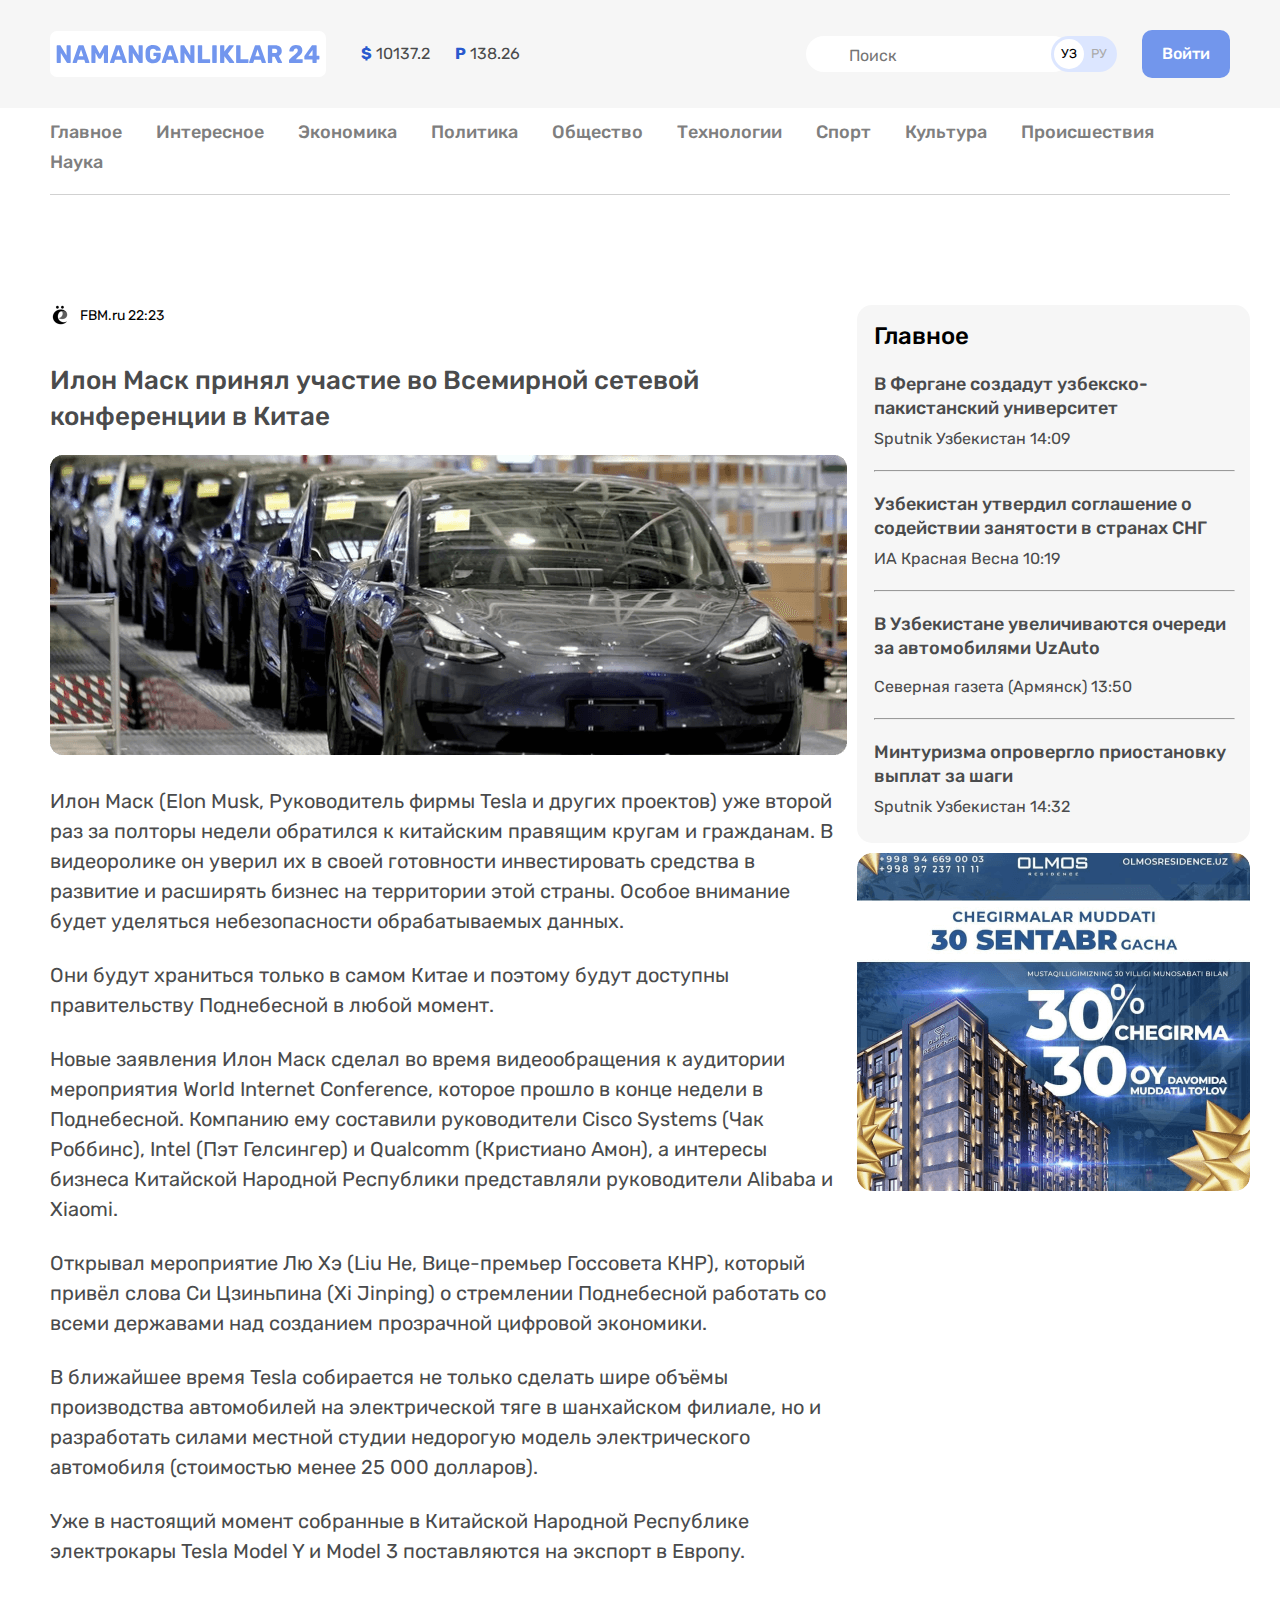
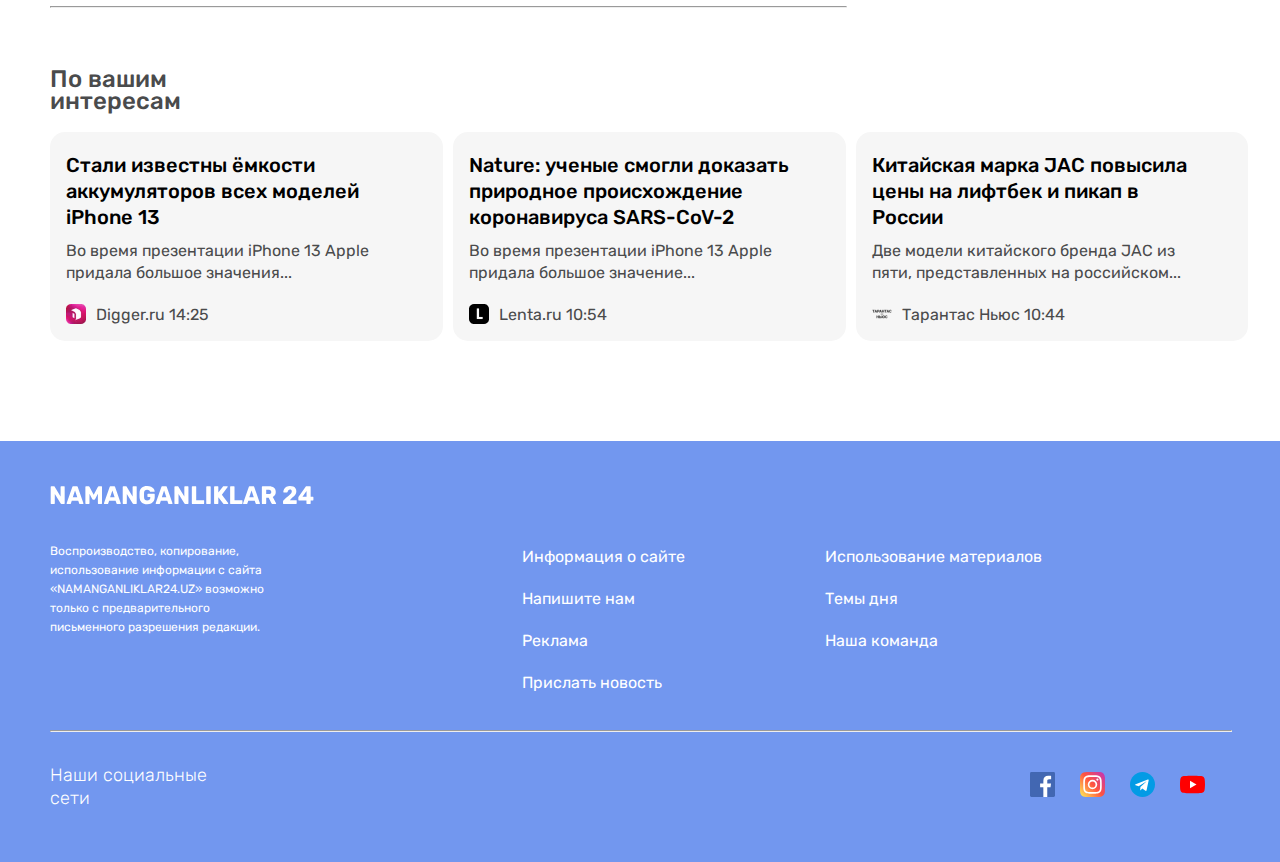
==== article.html @ 48ef309d "Namanganliklar 24" ====
<!DOCTYPE html>
<html lang="en">

<head>
    <meta charset="UTF-8">
    <meta http-equiv="X-UA-Compatible" content="IE=edge">
    <meta name="viewport" content="width=device-width, initial-scale=1.0">
    <title>Document</title>
    <!-- Css -->
    <link rel="stylesheet" href="css/normlize.css" />
    <link rel="stylesheet" href="css/article.css" />
    <!-- Font famly -->
    <link rel="preconnect" href="https://fonts.googleapis.com" />
    <link rel="preconnect" href="https://fonts.gstatic.com" crossorigin />
    <link href="https://fonts.googleapis.com/css2?family=Rubik:wght@400;500;700&display=swap" rel="stylesheet" />
</head>

<body>
    <!-- Header -->
    <header class="site-header">
        <div class="site-header-top">
            <div class="site-header-top-container container">
                <!-- Logo -->
                <a class="site-logo" href="#">
                    <img class="site-logoo" class="site-logo-img" src="images/logo.svg" alt="logo" width="264"
                        height="28" />
                </a>
                <!-- Currency -->
                <div class="currency">
                    <ul class="correcy-list">
                        <li class="correcy-item">
                            <b class="currency-icon">$</b>
                            <span class="correcy-vlaue">10137.2</span>
                        </li>
                        <li class="correcy-item">
                            <b class="currency-icon">Р</b>
                            <span class="correcy-vlaue">138.26</span>
                        </li>
                    </ul>
                </div>

                <!-- Global search -->

                <form class="global-search" action="https://echo.htmlacademy.ru">
                    <input class="global-input" id="ism" type="text" name="ism" required placeholder="Поиск"
                        aria-label="Поиск" />
                </form>

                <!-- language toggle -->

                <div class="language-toogle">
                    <a class="language-toogle-item language-toogle-item-active" href="">УЗ</a>
                    <a class="language-toogle-item" href="#">РУ</a>
                </div>

                <!-- Main button -->

                <a class="button button-primary" href="#">Войти</a>
            </div>
        </div>

        <div class="container">
            <!-- Nav -->
            <nav class="sitenav">
                <ul class="sitenav-list">
                    <li class="siteanv-item">
                        <a class="sitenav-link" href="index.html">Главное</a>
                    </li>
                    <li class="siteanv-item">
                        <a class="sitenav-link" href="list.html">Интересное</a>
                    </li>
                    <li class="siteanv-item">
                        <a class="sitenav-link" href="#">Экономика</a>
                    </li>
                    <li class="siteanv-item">
                        <a class="sitenav-link" href="#">Политика</a>
                    </li>
                    <li class="siteanv-item">
                        <a class="sitenav-link" href="#">Общество</a>
                    </li>
                    <li class="siteanv-item">
                        <a class="sitenav-link" href="#">Технологии</a>
                    </li>
                    <li class="siteanv-item">
                        <a class="sitenav-link" href="#">Спорт</a>
                    </li>
                    <li class="siteanv-item">
                        <a class="sitenav-link" href="#">Культура</a>
                    </li>
                    <li class="siteanv-item">
                        <a class="sitenav-link" href="#">Происшествия</a>
                    </li>
                    <li class="siteanv-item">
                        <a class="sitenav-link" href="#">Наука</a>
                    </li>
                </ul>
            </nav>
        </div>
    </header>

    <!-- Main -->

    <main class="site-main">
        <section class="hero">
            <div class="site-main-container container">
                <div class="itemm">
                    <div class="icons">
                        <img class="hero-icons-img" src="images/image 22.png" alt="rasm" width="20" height="20" />
                        <p class="icon-text">FBM.ru 22:23</p>
                    </div>

                    <h2 class="linkk">
                        Илон Маск принял участие во Всемирной сетевой конференции в Китае
                    </h2>

                    <img class="hero-img" src="images/Rectangle 91.png" alt="rasm" width="797" height="300"
                        srcset="images/Rectangle 91.png 1x, images/Rectangle 91@2x.png 2x">

                    <p class="textt">
                        Илон Маск (Elon Musk, Руководитель фирмы Tesla и других проектов) уже второй раз за полторы
                        недели обратился к китайским правящим кругам и гражданам. В видеоролике он уверил их в своей
                        готовности инвестировать средства в развитие и расширять бизнес на территории этой страны.
                        Особое внимание будет уделяться небезопасности обрабатываемых данных.
                    </p>

                    <p class="textt">
                        Они будут храниться только в самом Китае и поэтому будут доступны правительству Поднебесной
                        в любой момент.
                    </p>

                    <p class="textt">
                        Новые заявления Илон Маск сделал во время видеообращения к аудитории мероприятия World
                        Internet Conference, которое прошло в конце недели в Поднебесной. Компанию ему составили
                        руководители Cisco Systems (Чак Роббинс), Intel (Пэт Гелсингер) и Qualcomm (Кристиано Амон),
                        а интересы бизнеса Китайской Народной Республики представляли руководители Alibaba и Xiaomi.
                    </p>

                    <p class="textt">
                        Открывал мероприятие Лю Хэ (Liu He, Вице-премьер Госсовета КНР), который привёл слова Си
                        Цзиньпина (Xi Jinping) о стремлении Поднебесной работать со всеми державами над созданием
                        прозрачной цифровой экономики.
                    </p>

                    <p class="textt">
                        В ближайшее время Tesla собирается не только сделать шире объёмы производства автомобилей на
                        электрической тяге в шанхайском филиале, но и разработать силами местной студии недорогую
                        модель электрического автомобиля (стоимостью менее 25 000 долларов).
                    </p>

                    <p class="textt">
                        Уже в настоящий момент собранные в Китайской Народной Республике электрокары Tesla Model Y и
                        Model 3 поставляются на экспорт в Европу.
                    </p>
                    <hr class="recktangle">
                </div>


                <div class="hero-container">
                    <div class="iteem">
                        <h1 class="h">Главное</h1>
                        <h2 class="linnk">
                            В Фергане создадут узбекско-пакистанский университет
                        </h2>
                        <p class="texxt">Sputnik Узбекистан 14:09</p>
                        <hr class="rectangle" />
                        <h2 class="linnk">
                            Узбекистан утвердил соглашение о содействии занятости в странах
                            СНГ
                        </h2>
                        <p class="texxt">ИА Красная Весна 10:19</p>
                        <hr class="rectangle" />
                        <h2 class="linnk">
                            В Узбекистане увеличиваются очереди за автомобилями UzAuto
                        </h2>
                        <p class="teexxt">Северная газета (Армянск) 13:50</p>
                        <hr class="rectangle" />
                        <h2 class="linnk">
                            Минтуризма опровергло приостановку выплат за шаги
                        </h2>
                        <p class="texxt">Sputnik Узбекистан 14:32</p>
                    </div>
                    <img class="main-img" src="images/image 7.png" alt="rasm" />
                </div>
            </div>
            </div>
        </section>

        <section class="heroo">
            <div class="heroo-container container">
                <h1 class="hero-heading">
                    По вашим интересам
                </h1>

                <div class="nev">
                    <div class="hero-content">
                        <h3 class="hero-heding">
                            Стали известны ёмкости аккумуляторов всех моделей iPhone 13
                        </h3>
                        <p class="heroo-text">
                            Во время презентации iPhone 13 Apple придала большое значения...
                        </p>
                        <div class="icons">
                            <img class="icon-img" src="images/image 4.png" alt="rasm" width="20" height="20">
                            <p class="heroo-texxt">
                                Digger.ru 14:25
                            </p>
                        </div>
                    </div>
                    <div class="hero-content">
                        <h3 class="hero-heding">
                            Nature: ученые смогли доказать природное происхождение коронавируса SARS-CoV-2
                        </h3>
                        <p class="heroo-text">
                            Во время презентации iPhone 13 Apple придала большое значение...
                        </p>
                        <div class="icons">
                            <img class="icon-img" src="images/image 16.png" alt="rasm" width="20" height="20">
                            <p class="heroo-texxt">
                                Lenta.ru 10:54
                            </p>
                        </div>
                    </div>
                    <div class="hero-content">
                        <h3 class="herro-heding">
                            Китайская марка JAC повысила цены на лифтбек и пикап в России
                        </h3>
                        <p class="heroo-text">
                            Две модели китайского бренда JAC из пяти, представленных на российском...
                        </p>
                        <div class="icons">
                            <img class="icon-img" src="images/image 15.png" alt="rasm" width="20" height="20">
                            <p class="heroo-texxt">
                                Тарантас Ньюс 10:44
                            </p>
                        </div>
                    </div>
                </div>

            </div>
        </section>
    </main>

    <!-- Footer -->

    <footer class="second">
        <section class="footer">
            <div class="footer-container">
                <div class="sitenav-footer container">
                    <img class="footer-img" src="images/logoo.svg" alt="rasm" width="264" height="28" />
                    <div class="site-footer">
                        <p class="ttext">
                            Воспроизводство, копирование, использование информации с сайта
                            «NAMANGANLIKLAR24.UZ» возможно только с предварительного
                            письменного разрешения редакции.
                        </p>

                        <!-- Nav -->
                        <ul class="site-footer-list">
                            <li class="site-footer-item">
                                <a class="site-footer-link" href="#">Информация о сайте</a>
                            </li>
                            <li class="site-footer-item">
                                <a class="site-footer-link" href="contact.html">Напишите нам</a>
                            </li>
                            <li class="site-footer-item">
                                <a class="site-footer-link" href="#">Реклама</a>
                            </li>
                            <li class="site-footer-item">
                                <a class="site-footer-link" href="#">Прислать новость</a>
                            </li>
                        </ul>
                        <ul class="site-footer-list">
                            <li class="site-footer-item">
                                <a class="site-footer-link" href="#">Использование материалов</a>
                            </li>
                            <li class="site-footer-item">
                                <a class="site-footer-link" href="#">Темы дня</a>
                            </li>
                            <li class="site-footer-item">
                                <a class="site-footer-link" href="#">Наша команда</a>
                            </li>
                        </ul>
                    </div>

                    <hr class="rectangle" />

                    <div class="hero-icons">
                        <h1 class="main-h1">Наши социальные сети</h1>
                        <a href="#">
                            <img class="main-icon" src="images/free-icon-facebook-1384053 1.svg" alt="rasm" width="25"
                                height="25" />
                        </a>
                        <a href="#">
                            <img class="main-icon" src="images/free-icon-instagram-2111463 1.svg" alt="rasm" width="25"
                                height="25" />
                        </a>
                        <a href="#">
                            <img class="main-icon" src="images/free-icon-telegram-2111646 1.svg" alt="rasm" width="25"
                                height="25" />
                        </a>
                        <a href="#">
                            <img class="main-icon" src="images/free-icon-youtube-1384060 1.svg" alt="rasm" width="25"
                                height="25" />
                        </a>
                    </div>
                </div>
            </div>
        </section>
    </footer>

</body>

</html>
---- css/normlize.css ----
/*! normalize.css v8.0.1 | MIT License | github.com/necolas/normalize.css */

/* Document
   ========================================================================== */

/**
 * 1. Correct the line height in all browsers.
 * 2. Prevent adjustments of font size after orientation changes in iOS.
 */

 html {
    line-height: 1.15; /* 1 */
    -webkit-text-size-adjust: 100%; /* 2 */
  }
  
  /* Sections
     ========================================================================== */
  
  /**
   * Remove the margin in all browsers.
   */
  
  body {
    margin: 0;
  }
  
  /**
   * Render the `main` element consistently in IE.
   */
  
  main {
    display: block;
  }
  
  /**
   * Correct the font size and margin on `h1` elements within `section` and
   * `article` contexts in Chrome, Firefox, and Safari.
   */
  
  h1 {
    font-size: 2em;
    margin: 0.67em 0;
  }
  
  /* Grouping content
     ========================================================================== */
  
  /**
   * 1. Add the correct box sizing in Firefox.
   * 2. Show the overflow in Edge and IE.
   */
  
  hr {
    box-sizing: content-box; /* 1 */
    height: 0; /* 1 */
    overflow: visible; /* 2 */
  }
  
  /**
   * 1. Correct the inheritance and scaling of font size in all browsers.
   * 2. Correct the odd `em` font sizing in all browsers.
   */
  
  pre {
    font-family: monospace, monospace; /* 1 */
    font-size: 1em; /* 2 */
  }
  
  /* Text-level semantics
     ========================================================================== */
  
  /**
   * Remove the gray background on active links in IE 10.
   */
  
  a {
    background-color: transparent;
  }
  
  /**
   * 1. Remove the bottom border in Chrome 57-
   * 2. Add the correct text decoration in Chrome, Edge, IE, Opera, and Safari.
   */
  
  abbr[title] {
    border-bottom: none; /* 1 */
    text-decoration: underline; /* 2 */
    text-decoration: underline dotted; /* 2 */
  }
  
  /**
   * Add the correct font weight in Chrome, Edge, and Safari.
   */
  
  b,
  strong {
    font-weight: bolder;
  }
  
  /**
   * 1. Correct the inheritance and scaling of font size in all browsers.
   * 2. Correct the odd `em` font sizing in all browsers.
   */
  
  code,
  kbd,
  samp {
    font-family: monospace, monospace; /* 1 */
    font-size: 1em; /* 2 */
  }
  
  /**
   * Add the correct font size in all browsers.
   */
  
  small {
    font-size: 80%;
  }
  
  /**
   * Prevent `sub` and `sup` elements from affecting the line height in
   * all browsers.
   */
  
  sub,
  sup {
    font-size: 75%;
    line-height: 0;
    position: relative;
    vertical-align: baseline;
  }
  
  sub {
    bottom: -0.25em;
  }
  
  sup {
    top: -0.5em;
  }
  
  /* Embedded content
     ========================================================================== */
  
  /**
   * Remove the border on images inside links in IE 10.
   */
  
  img {
    border-style: none;
  }
  
  /* Forms
     ========================================================================== */
  
  /**
   * 1. Change the font styles in all browsers.
   * 2. Remove the margin in Firefox and Safari.
   */
  
  button,
  input,
  optgroup,
  select,
  textarea {
    font-family: inherit; /* 1 */
    font-size: 100%; /* 1 */
    line-height: 1.15; /* 1 */
    margin: 0; /* 2 */
  }
  
  /**
   * Show the overflow in IE.
   * 1. Show the overflow in Edge.
   */
  
  button,
  input { /* 1 */
    overflow: visible;
  }
  
  /**
   * Remove the inheritance of text transform in Edge, Firefox, and IE.
   * 1. Remove the inheritance of text transform in Firefox.
   */
  
  button,
  select { /* 1 */
    text-transform: none;
  }
  
  /**
   * Correct the inability to style clickable types in iOS and Safari.
   */
  
  button,
  [type="button"],
  [type="reset"],
  [type="submit"] {
    -webkit-appearance: button;
  }
  
  /**
   * Remove the inner border and padding in Firefox.
   */
  
  button::-moz-focus-inner,
  [type="button"]::-moz-focus-inner,
  [type="reset"]::-moz-focus-inner,
  [type="submit"]::-moz-focus-inner {
    border-style: none;
    padding: 0;
  }
  
  /**
   * Restore the focus styles unset by the previous rule.
   */
  
  button:-moz-focusring,
  [type="button"]:-moz-focusring,
  [type="reset"]:-moz-focusring,
  [type="submit"]:-moz-focusring {
    outline: 1px dotted ButtonText;
  }
  
  /**
   * Correct the padding in Firefox.
   */
  
  fieldset {
    padding: 0.35em 0.75em 0.625em;
  }
  
  /**
   * 1. Correct the text wrapping in Edge and IE.
   * 2. Correct the color inheritance from `fieldset` elements in IE.
   * 3. Remove the padding so developers are not caught out when they zero out
   *    `fieldset` elements in all browsers.
   */
  
  legend {
    box-sizing: border-box; /* 1 */
    color: inherit; /* 2 */
    display: table; /* 1 */
    max-width: 100%; /* 1 */
    padding: 0; /* 3 */
    white-space: normal; /* 1 */
  }
  
  /**
   * Add the correct vertical alignment in Chrome, Firefox, and Opera.
   */
  
  progress {
    vertical-align: baseline;
  }
  
  /**
   * Remove the default vertical scrollbar in IE 10+.
   */
  
  textarea {
    overflow: auto;
  }
  
  /**
   * 1. Add the correct box sizing in IE 10.
   * 2. Remove the padding in IE 10.
   */
  
  [type="checkbox"],
  [type="radio"] {
    box-sizing: border-box; /* 1 */
    padding: 0; /* 2 */
  }
  
  /**
   * Correct the cursor style of increment and decrement buttons in Chrome.
   */
  
  [type="number"]::-webkit-inner-spin-button,
  [type="number"]::-webkit-outer-spin-button {
    height: auto;
  }
  
  /**
   * 1. Correct the odd appearance in Chrome and Safari.
   * 2. Correct the outline style in Safari.
   */
  
  [type="search"] {
    -webkit-appearance: textfield; /* 1 */
    outline-offset: -2px; /* 2 */
  }
  
  /**
   * Remove the inner padding in Chrome and Safari on macOS.
   */
  
  [type="search"]::-webkit-search-decoration {
    -webkit-appearance: none;
  }
  
  /**
   * 1. Correct the inability to style clickable types in iOS and Safari.
   * 2. Change font properties to `inherit` in Safari.
   */
  
  ::-webkit-file-upload-button {
    -webkit-appearance: button; /* 1 */
    font: inherit; /* 2 */
  }
  
  /* Interactive
     ========================================================================== */
  
  /*
   * Add the correct display in Edge, IE 10+, and Firefox.
   */
  
  details {
    display: block;
  }
  
  /*
   * Add the correct display in all browsers.
   */
  
  summary {
    display: list-item;
  }
  
  /* Misc
     ========================================================================== */
  
  /**
   * Add the correct display in IE 10+.
   */
  
  template {
    display: none;
  }
  
  /**
   * Add the correct display in IE 10.
   */
  
  [hidden] {
    display: none;
  }
---- css/article.css ----
/* Global */

* {
    box-sizing: border-box;
}

html {
    height: 100%;
}

*:focus {
    outline: 2px dotted #7296ec;
    outline-offset: 2px;
}

body {
    display: flex;
    flex-direction: column;
    margin: 0;
    padding: 0;
    font-family: "Rubik", sans-serif;
    font-weight: 400;
    font-size: 16px;
    line-height: 22px;
    color: #4a4b4c;
    height: 100%;
}

/* Container */

.container {
    max-width: 1300px;
    width: 100%;
    margin-right: auto;
    margin-left: auto;
    padding-right: 50px;
    padding-left: 50px;
}

/* Header */

.site-header {
    margin-bottom: 70px;
}

.site-header-top {
    background-color: #f6f6f6;
    padding-top: 30px;
    padding-bottom: 30px;
    margin-bottom: 10px;
}

.site-header-top-container {
    display: flex;
    align-items: center;
}

.site-logo {
    display: flex;
    padding: 9px 6px;
    background-color: #fff;
    margin-right: 35px;
    border-radius: 7px;
}

.site-logo:hover {
    opacity: 0.8;
}

.site-logo:active {
    opacity: 0.6;
}

.site-logoo {
    object-fit: contain;
}

.site-logo-img {
    display: flex;
}

.currency {
    margin-right: auto;
}

.correcy-list {
    margin: 0;
    padding: 0;
    display: flex;
    list-style: none;
}

.correcy-item:not(:last-child) {
    margin-right: 25px;
}

.currency-icon {
    font-weight: 700;
    color: #2959ce;
}

/* Global search */

.global-search {
    width: 220px;
    margin-right: 25px;
}

.global-input {
    border-color: transparent;
    border-radius: 60px;
    height: 36px;
    padding: 15px 1px 13px 41px;
}

.language-toogle {
    background-color: #dce6ff;
    padding: 3px;
    display: flex;
    border-radius: 39px;
    margin-right: 25px;
}

.language-toogle-item {
    width: 30px;
    height: 30px;
    text-align: center;
    text-decoration: none;
    color: #ababab;
    line-height: 30px;
    font-size: 13px;
}

.language-toogle-item-active {
    background-color: #fff;
    color: #000000;
    border-radius: 50%;
}

/* Main button */

.button {
    font-weight: 500;
    text-decoration: none;
    padding: 11px 18px;
    color: #fff;
    border-radius: 10px;
    border: 2px solid transparent;
    transition: color 0.5s;
}

.button-primary {
    background-color: #7296ec;
}

.button-primary:hover {
    opacity: 0.8;
    border-color: #7296ec;
    background-color: #fff;
    color: #7296ec;
}

/* Navbar */

.sitenav {
    border-bottom: 1px solid #d1d1d1;
    border-top: 16px;
    padding-bottom: 16px;
    margin-bottom: 40px;
}

.sitenav-list {
    margin: 0;
    padding: 0;
    flex-wrap: wrap;
    display: flex;
    list-style: none;
}

.siteanv-item:not(:last-child) {
    margin-right: 34px;
}

.siteanv-item {
    margin-top: 4px;
    margin-bottom: 4px;
}

.sitenav-link {
    text-decoration: none;
    font-weight: 500;
    font-size: 18px;
    line-height: 21px;
    color: #7f7f7f;
    transition: color 0.5s;
}

.sitenav-link:hover {
    color: #7296ec;
    opacity: 0.8;
}

.sitenav-link:active {
    opacity: 0.6;
}

/* Main */

.site-main {
    margin-bottom: ;
}

.site-main-container {
    display: flex;
}

.itemm {
    margin-right: 10px;
}

.hero-container {
    padding: 0;
}

.icons {
    display: flex;
}

.hero-icons-img {
    margin-right: 10px;
}

.icon-text {
    margin: 0;
    margin-bottom: 36px;
    width: 86px;
    font-family: "Rubik", sans-serif;
    font-weight: 400;
    font-size: 14px;
    color: #000000;
}

.linkk {
    margin: 0;
    margin-bottom: 20px;
    width: 797px;
    font-family: "Rubik", sans-serif;
    font-weight: 500;
    font-size: 26px;
    line-height: 36px;
}

.hero-img {
    margin-bottom: 25px;
}

.textt {
    margin: 0;
    margin-bottom: 24px;
    width: 797px;
    font-family: "Rubik", sans-serif;
    font-weight: 400;
    font-size: 20px;
    line-height: 30px;
}

.recktangle {
    margin-top: 40px;
    margin-bottom: 60px;
}

.iteem {
    margin-bottom: 10px;
    background-color: #f6f6f6;
    padding: 20px 17px 25px 17px;
    border-radius: 15px;
}

.h {
    margin: 0;
    width: 96px;
    font-family: "Rubik", sans-serif;
    font-weight: 500;
    font-size: 24px;
    color: #000000;
    margin-bottom: 25px;
}

.linnk {
    margin: 0;
    font-family: "Rubik", sans-serif;
    font-weight: 500;
    font-size: 18px;
    line-height: 24px;
    margin-bottom: 8px;
}

.texxt {
    margin: 0;
}

.rectangle {
    width: 100%;
    margin-top: 20px;
    margin-bottom: 20px;
}

.main-img {
    width: 393px;
    height: 338px;
    border-radius: 15px;
}

/* Section */

.heroo {
    margin-bottom: 100px;
}

.hero-heading {
    margin: 0;
    margin-bottom: 20px;
    width: 251px;
    font-family: "Rubik", sans-serif;
    font-weight: 500;
    font-size: 24px;
}

.nev {
    display: flex;
}

.hero-content {
    width: 393px;
    margin-right: 10px;
    background-color: #f6f6f6;
    padding: 20px 30px 15px 16px;
    border-radius: 15px;
}

.hero-heding {
    margin: 0;
    margin-bottom: 10px;
    width: 358px;
    font-family: "Rubik", sans-serif;
    font-weight: 500;
    font-size: 20px;
    line-height: 26px;
    color: #000000;
}

.herro-heding {
    margin: 0;
    margin-bottom: 10px;
    width: 338px;
    font-family: "Rubik", sans-serif;
    font-weight: 500;
    font-size: 20px;
    line-height: 26px;
    color: #000000;
}

.heroo-text {
    margin: 0;
    margin-bottom: 20px;
    width: 346px;
    font-family: "Rubik", sans-serif;
    font-weight: 400;
    font-size: 16px;
    line-height: 22px;
}

.icons {
    display: flex;
}

.icon-img {
    margin-right: 10px;
}

.heroo-texxt {
    margin: 0;
}

/* Footer */

.second {
    background-color: #7297ef;
    color: #fff;
    padding-top: 40px;
    padding-bottom: 40px;
}

.footer-container {
    display: flex;
}

.footer-img {
    object-fit: contain;
    margin-bottom: 15px;
}

.footer-img:hover {
    opacity: 0.8;
}

.footer-img:active {
    opacity: 0.6;
}

.ttext {
    margin-right: 203px;
    margin-bottom: 71px;
    width: 229px;
    height: 95px;
    font-size: 12px;
    line-height: 19px;
}

.site-footer {
    display: flex;
}

.site-footer-list {
    list-style: none;
}

.site-footer-item:not(:last-child) {
    margin-bottom: 20px;
}

.site-footer-link {
    text-decoration: none;
    color: #fff;
    margin-right: 100px;
    transition: 0.5s;
}

.site-footer-link:hover {
    color: #f78b3b;
    opacity: 0.8;
}

.site-footer-link:active {
    opacity: 0.6;
}

.rectangle {
    margin-bottom: 20px;
}

.main-h1 {
    width: 161px;
    height: 46px;
    font-family: "Rubik" sans-serif;
    font-weight: 300;
    line-height: 23px;
    font-size: 18px;
}

.hero-icons {
    display: flex;
    align-items: center;
}

.main-h1 {
    margin-right: auto;
}

.main-icon {
    margin-right: 25px;
}
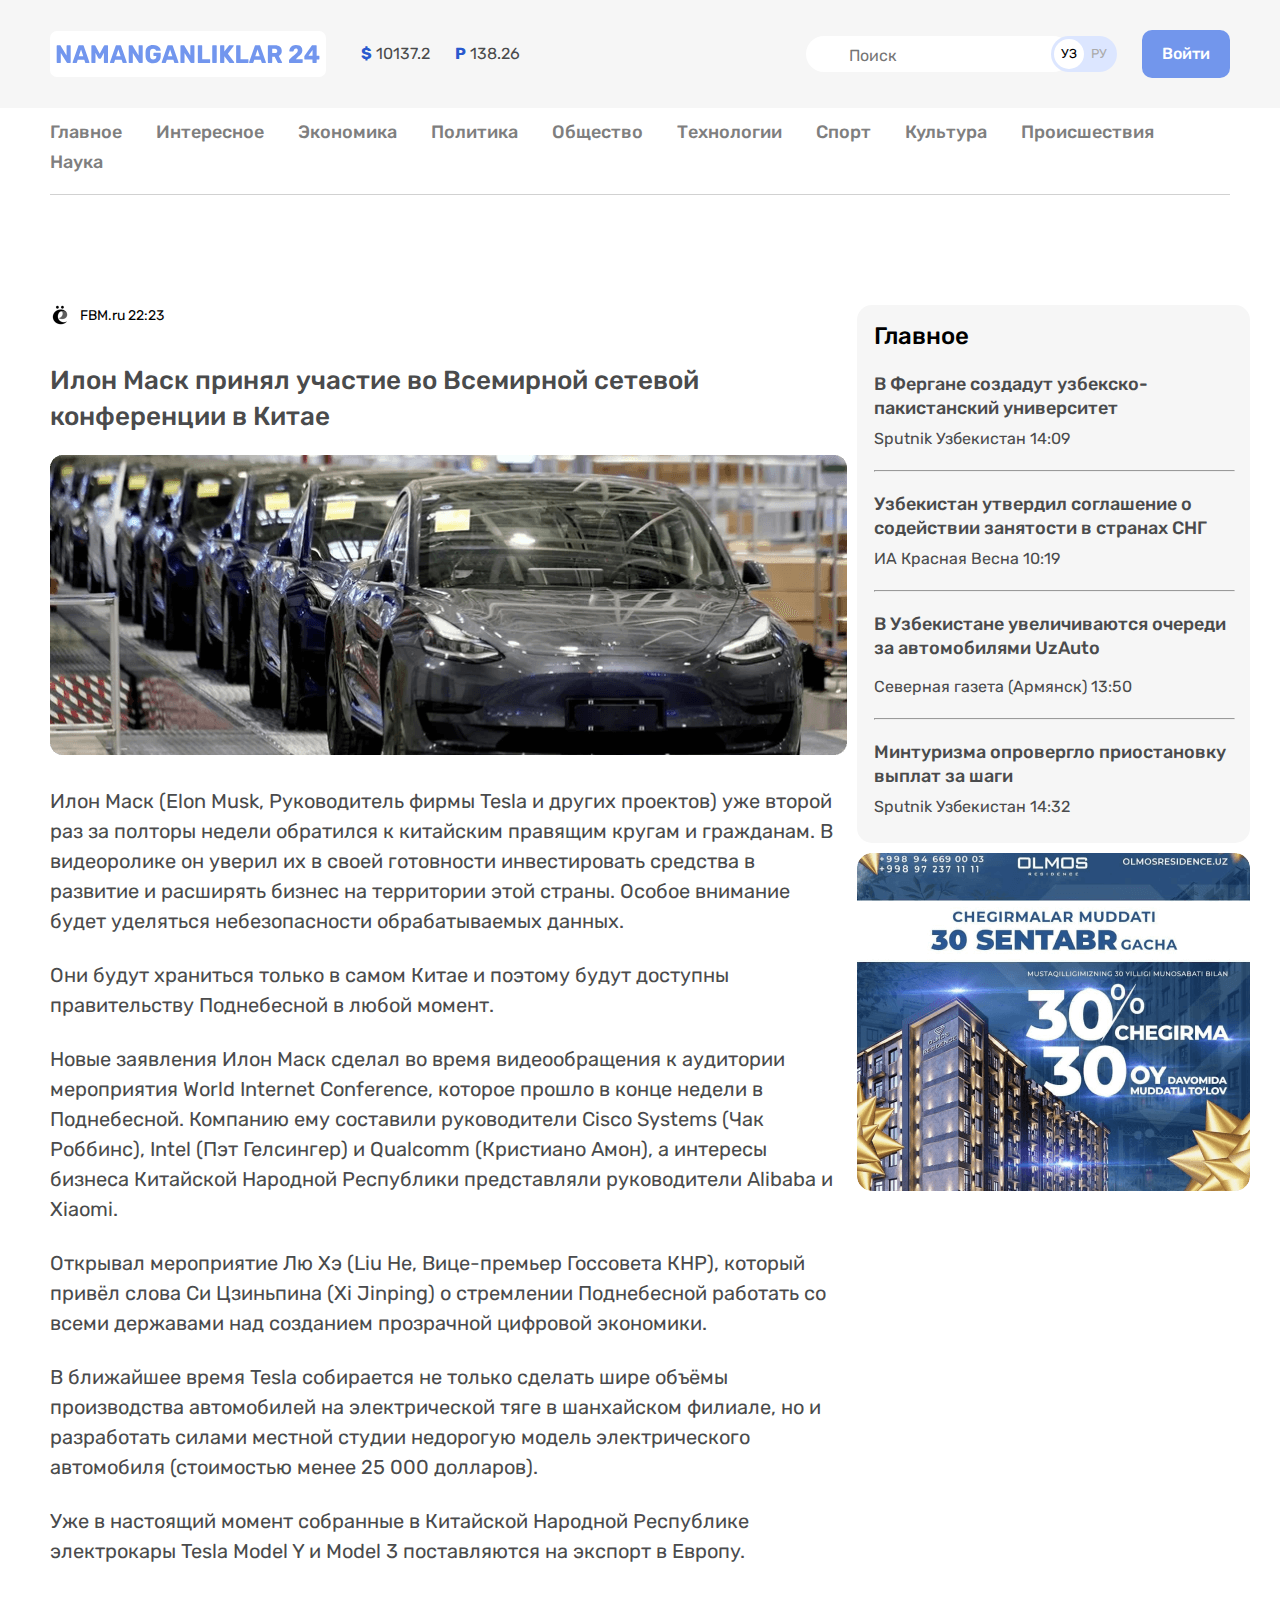
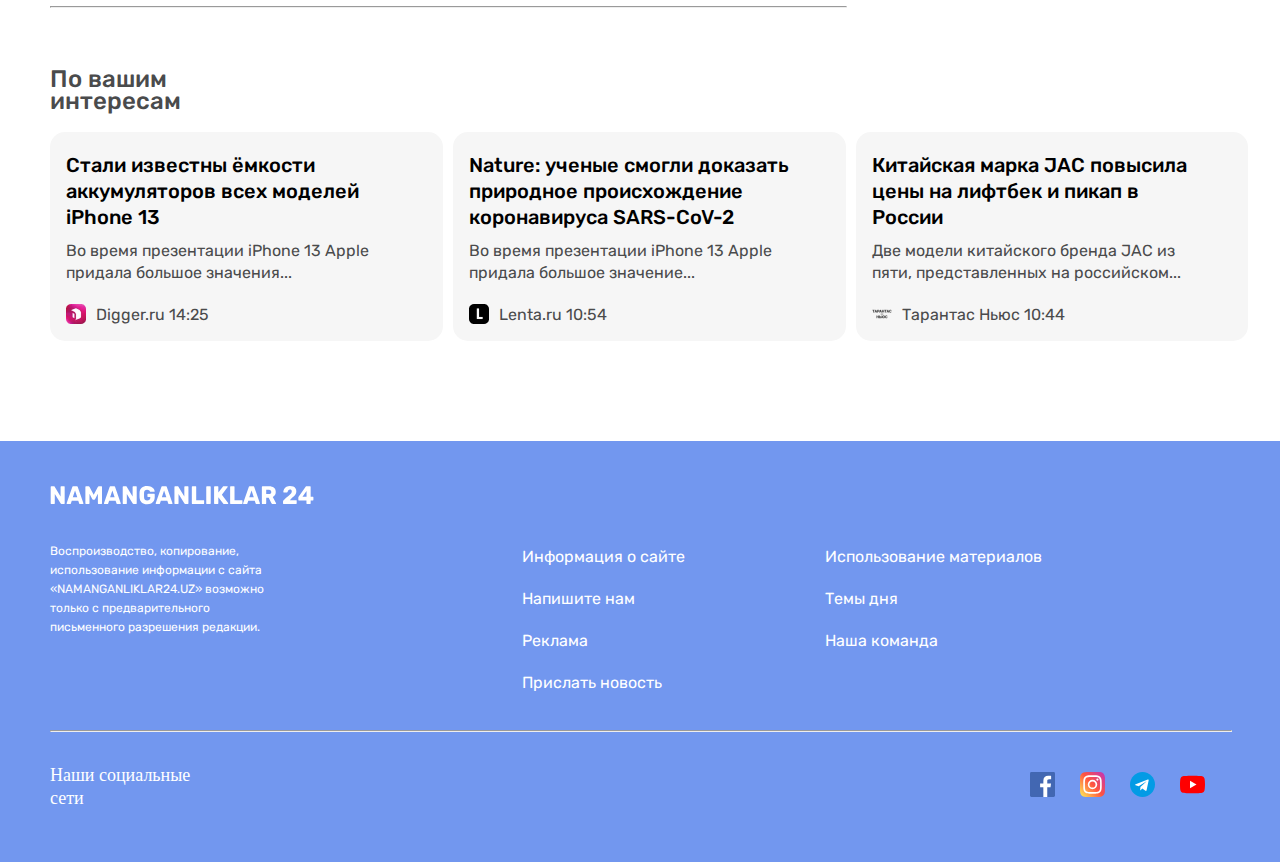
==== commit ca4faa84: "Namanganliklar 24" ====
--- a/article.html
+++ b/article.html
@@ -7,8 +7,9 @@
     <meta name="viewport" content="width=device-width, initial-scale=1.0">
     <title>Document</title>
     <!-- Css -->
-    <link rel="stylesheet" href="css/normlize.css" />
-    <link rel="stylesheet" href="css/article.css" />
+    <!-- <link rel="stylesheet" href="css/normlize.css" />
+    <link rel="stylesheet" href="css/article.css" /> -->
+    <link rel="stylesheet" href="css/article.min.css">
     <!-- Font famly -->
     <link rel="preconnect" href="https://fonts.googleapis.com" />
     <link rel="preconnect" href="https://fonts.gstatic.com" crossorigin />
--- a/css/article.css
+++ b/css/article.css
@@ -1,6 +1,14 @@
+/*
+* Prefixed by https://autoprefixer.github.io
+* PostCSS: v8.3.6,
+* Autoprefixer: v10.3.1
+* Browsers: last 4 version
+*/
+
 /* Global */
 
 * {
+    -webkit-box-sizing: border-box;
     box-sizing: border-box;
 }
 
@@ -14,7 +22,12 @@
 }
 
 body {
-    display: flex;
+    display: -webkit-box;
+    display: -ms-flexbox;
+    display: flex;
+    -webkit-box-orient: vertical;
+    -webkit-box-direction: normal;
+    -ms-flex-direction: column;
     flex-direction: column;
     margin: 0;
     padding: 0;
@@ -51,11 +64,17 @@
 }
 
 .site-header-top-container {
-    display: flex;
+    display: -webkit-box;
+    display: -ms-flexbox;
+    display: flex;
+    -webkit-box-align: center;
+    -ms-flex-align: center;
     align-items: center;
 }
 
 .site-logo {
+    display: -webkit-box;
+    display: -ms-flexbox;
     display: flex;
     padding: 9px 6px;
     background-color: #fff;
@@ -72,10 +91,13 @@
 }
 
 .site-logoo {
+    -o-object-fit: contain;
     object-fit: contain;
 }
 
 .site-logo-img {
+    display: -webkit-box;
+    display: -ms-flexbox;
     display: flex;
 }
 
@@ -86,6 +108,8 @@
 .correcy-list {
     margin: 0;
     padding: 0;
+    display: -webkit-box;
+    display: -ms-flexbox;
     display: flex;
     list-style: none;
 }
@@ -116,6 +140,8 @@
 .language-toogle {
     background-color: #dce6ff;
     padding: 3px;
+    display: -webkit-box;
+    display: -ms-flexbox;
     display: flex;
     border-radius: 39px;
     margin-right: 25px;
@@ -146,6 +172,8 @@
     color: #fff;
     border-radius: 10px;
     border: 2px solid transparent;
+    -webkit-transition: color 0.5s;
+    -o-transition: color 0.5s;
     transition: color 0.5s;
 }
 
@@ -172,7 +200,10 @@
 .sitenav-list {
     margin: 0;
     padding: 0;
+    -ms-flex-wrap: wrap;
     flex-wrap: wrap;
+    display: -webkit-box;
+    display: -ms-flexbox;
     display: flex;
     list-style: none;
 }
@@ -192,6 +223,8 @@
     font-size: 18px;
     line-height: 21px;
     color: #7f7f7f;
+    -webkit-transition: color 0.5s;
+    -o-transition: color 0.5s;
     transition: color 0.5s;
 }
 
@@ -211,6 +244,8 @@
 }
 
 .site-main-container {
+    display: -webkit-box;
+    display: -ms-flexbox;
     display: flex;
 }
 
@@ -223,6 +258,8 @@
 }
 
 .icons {
+    display: -webkit-box;
+    display: -ms-flexbox;
     display: flex;
 }
 
@@ -327,6 +364,8 @@
 }
 
 .nev {
+    display: -webkit-box;
+    display: -ms-flexbox;
     display: flex;
 }
 
@@ -371,6 +410,8 @@
 }
 
 .icons {
+    display: -webkit-box;
+    display: -ms-flexbox;
     display: flex;
 }
 
@@ -392,10 +433,13 @@
 }
 
 .footer-container {
+    display: -webkit-box;
+    display: -ms-flexbox;
     display: flex;
 }
 
 .footer-img {
+    -o-object-fit: contain;
     object-fit: contain;
     margin-bottom: 15px;
 }
@@ -418,6 +462,8 @@
 }
 
 .site-footer {
+    display: -webkit-box;
+    display: -ms-flexbox;
     display: flex;
 }
 
@@ -433,6 +479,8 @@
     text-decoration: none;
     color: #fff;
     margin-right: 100px;
+    -webkit-transition: 0.5s;
+    -o-transition: 0.5s;
     transition: 0.5s;
 }
 
@@ -459,7 +507,11 @@
 }
 
 .hero-icons {
-    display: flex;
+    display: -webkit-box;
+    display: -ms-flexbox;
+    display: flex;
+    -webkit-box-align: center;
+    -ms-flex-align: center;
     align-items: center;
 }
 
--- a/css/article.min.css
+++ b/css/article.min.css
@@ -0,0 +1 @@
+/*! normalize.css v8.0.1 | MIT License | github.com/necolas/normalize.css */html{line-height:1.15;-webkit-text-size-adjust:100%}body{margin:0}main{display:block}h1{font-size:2em;margin:.67em 0}hr{box-sizing:content-box;height:0;overflow:visible}pre{font-family:monospace,monospace;font-size:1em}a{background-color:transparent}abbr[title]{border-bottom:none;text-decoration:underline;text-decoration:underline dotted}b,strong{font-weight:bolder}code,kbd,samp{font-family:monospace,monospace;font-size:1em}small{font-size:80%}sub,sup{font-size:75%;line-height:0;position:relative;vertical-align:baseline}sub{bottom:-.25em}sup{top:-.5em}img{border-style:none}button,input,optgroup,select,textarea{font-family:inherit;font-size:100%;line-height:1.15;margin:0}button,input{overflow:visible}button,select{text-transform:none}[type=button],[type=reset],[type=submit],button{-webkit-appearance:button}[type=button]::-moz-focus-inner,[type=reset]::-moz-focus-inner,[type=submit]::-moz-focus-inner,button::-moz-focus-inner{border-style:none;padding:0}[type=button]:-moz-focusring,[type=reset]:-moz-focusring,[type=submit]:-moz-focusring,button:-moz-focusring{outline:1px dotted ButtonText}fieldset{padding:.35em .75em .625em}legend{box-sizing:border-box;color:inherit;display:table;max-width:100%;padding:0;white-space:normal}progress{vertical-align:baseline}textarea{overflow:auto}[type=checkbox],[type=radio]{box-sizing:border-box;padding:0}[type=number]::-webkit-inner-spin-button,[type=number]::-webkit-outer-spin-button{height:auto}[type=search]{-webkit-appearance:textfield;outline-offset:-2px}[type=search]::-webkit-search-decoration{-webkit-appearance:none}::-webkit-file-upload-button{-webkit-appearance:button;font:inherit}details{display:block}summary{display:list-item}template{display:none}[hidden]{display:none}*{-webkit-box-sizing:border-box;box-sizing:border-box}html{height:100%}:focus{outline:2px dotted #7296ec;outline-offset:2px}body{display:-webkit-box;display:-ms-flexbox;display:flex;-webkit-box-orient:vertical;-webkit-box-direction:normal;-ms-flex-direction:column;flex-direction:column;margin:0;padding:0;font-family:Rubik,sans-serif;font-weight:400;font-size:16px;line-height:22px;color:#4a4b4c;height:100%}.container{max-width:1300px;width:100%;margin-right:auto;margin-left:auto;padding-right:50px;padding-left:50px}.site-header{margin-bottom:70px}.site-header-top{background-color:#f6f6f6;padding-top:30px;padding-bottom:30px;margin-bottom:10px}.site-header-top-container{display:-webkit-box;display:-ms-flexbox;display:flex;-webkit-box-align:center;-ms-flex-align:center;align-items:center}.site-logo{display:-webkit-box;display:-ms-flexbox;display:flex;padding:9px 6px;background-color:#fff;margin-right:35px;border-radius:7px}.site-logo:hover{opacity:.8}.site-logo:active{opacity:.6}.site-logoo{-o-object-fit:contain;object-fit:contain}.site-logo-img{display:-webkit-box;display:-ms-flexbox;display:flex}.currency{margin-right:auto}.correcy-list{margin:0;padding:0;display:-webkit-box;display:-ms-flexbox;display:flex;list-style:none}.correcy-item:not(:last-child){margin-right:25px}.currency-icon{font-weight:700;color:#2959ce}.global-search{width:220px;margin-right:25px}.global-input{border-color:transparent;border-radius:60px;height:36px;padding:15px 1px 13px 41px}.language-toogle{background-color:#dce6ff;padding:3px;display:-webkit-box;display:-ms-flexbox;display:flex;border-radius:39px;margin-right:25px}.language-toogle-item{width:30px;height:30px;text-align:center;text-decoration:none;color:#ababab;line-height:30px;font-size:13px}.language-toogle-item-active{background-color:#fff;color:#000;border-radius:50%}.button{font-weight:500;text-decoration:none;padding:11px 18px;color:#fff;border-radius:10px;border:2px solid transparent;-webkit-transition:color .5s;-o-transition:color .5s;transition:color .5s}.button-primary{background-color:#7296ec}.button-primary:hover{opacity:.8;border-color:#7296ec;background-color:#fff;color:#7296ec}.sitenav{border-bottom:1px solid #d1d1d1;border-top:16px;padding-bottom:16px;margin-bottom:40px}.sitenav-list{margin:0;padding:0;-ms-flex-wrap:wrap;flex-wrap:wrap;display:-webkit-box;display:-ms-flexbox;display:flex;list-style:none}.siteanv-item:not(:last-child){margin-right:34px}.siteanv-item{margin-top:4px;margin-bottom:4px}.sitenav-link{text-decoration:none;font-weight:500;font-size:18px;line-height:21px;color:#7f7f7f;-webkit-transition:color .5s;-o-transition:color .5s;transition:color .5s}.sitenav-link:hover{color:#7296ec;opacity:.8}.sitenav-link:active{opacity:.6}.site-main-container{display:-webkit-box;display:-ms-flexbox;display:flex}.itemm{margin-right:10px}.hero-container{padding:0}.icons{display:-webkit-box;display:-ms-flexbox;display:flex}.hero-icons-img{margin-right:10px}.icon-text{margin:0;margin-bottom:36px;width:86px;font-family:Rubik,sans-serif;font-weight:400;font-size:14px;color:#000}.linkk{margin:0;margin-bottom:20px;width:797px;font-family:Rubik,sans-serif;font-weight:500;font-size:26px;line-height:36px}.hero-img{margin-bottom:25px}.textt{margin:0;margin-bottom:24px;width:797px;font-family:Rubik,sans-serif;font-weight:400;font-size:20px;line-height:30px}.recktangle{margin-top:40px;margin-bottom:60px}.iteem{margin-bottom:10px;background-color:#f6f6f6;padding:20px 17px 25px 17px;border-radius:15px}.h{margin:0;width:96px;font-family:Rubik,sans-serif;font-weight:500;font-size:24px;color:#000;margin-bottom:25px}.linnk{margin:0;font-family:Rubik,sans-serif;font-weight:500;font-size:18px;line-height:24px;margin-bottom:8px}.texxt{margin:0}.rectangle{width:100%;margin-top:20px;margin-bottom:20px}.main-img{width:393px;height:338px;border-radius:15px}.heroo{margin-bottom:100px}.hero-heading{margin:0;margin-bottom:20px;width:251px;font-family:Rubik,sans-serif;font-weight:500;font-size:24px}.nev{display:-webkit-box;display:-ms-flexbox;display:flex}.hero-content{width:393px;margin-right:10px;background-color:#f6f6f6;padding:20px 30px 15px 16px;border-radius:15px}.hero-heding{margin:0;margin-bottom:10px;width:358px;font-family:Rubik,sans-serif;font-weight:500;font-size:20px;line-height:26px;color:#000}.herro-heding{margin:0;margin-bottom:10px;width:338px;font-family:Rubik,sans-serif;font-weight:500;font-size:20px;line-height:26px;color:#000}.heroo-text{margin:0;margin-bottom:20px;width:346px;font-family:Rubik,sans-serif;font-weight:400;font-size:16px;line-height:22px}.icons{display:-webkit-box;display:-ms-flexbox;display:flex}.icon-img{margin-right:10px}.heroo-texxt{margin:0}.second{background-color:#7297ef;color:#fff;padding-top:40px;padding-bottom:40px}.footer-container{display:-webkit-box;display:-ms-flexbox;display:flex}.footer-img{-o-object-fit:contain;object-fit:contain;margin-bottom:15px}.footer-img:hover{opacity:.8}.footer-img:active{opacity:.6}.ttext{margin-right:203px;margin-bottom:71px;width:229px;height:95px;font-size:12px;line-height:19px}.site-footer{display:-webkit-box;display:-ms-flexbox;display:flex}.site-footer-list{list-style:none}.site-footer-item:not(:last-child){margin-bottom:20px}.site-footer-link{text-decoration:none;color:#fff;margin-right:100px;-webkit-transition:.5s;-o-transition:.5s;transition:.5s}.site-footer-link:hover{color:#f78b3b;opacity:.8}.site-footer-link:active{opacity:.6}.rectangle{margin-bottom:20px}.main-h1{width:161px;height:46px;font-family:Rubik sans-serif;font-weight:300;line-height:23px;font-size:18px}.hero-icons{display:-webkit-box;display:-ms-flexbox;display:flex;-webkit-box-align:center;-ms-flex-align:center;align-items:center}.main-h1{margin-right:auto}.main-icon{margin-right:25px}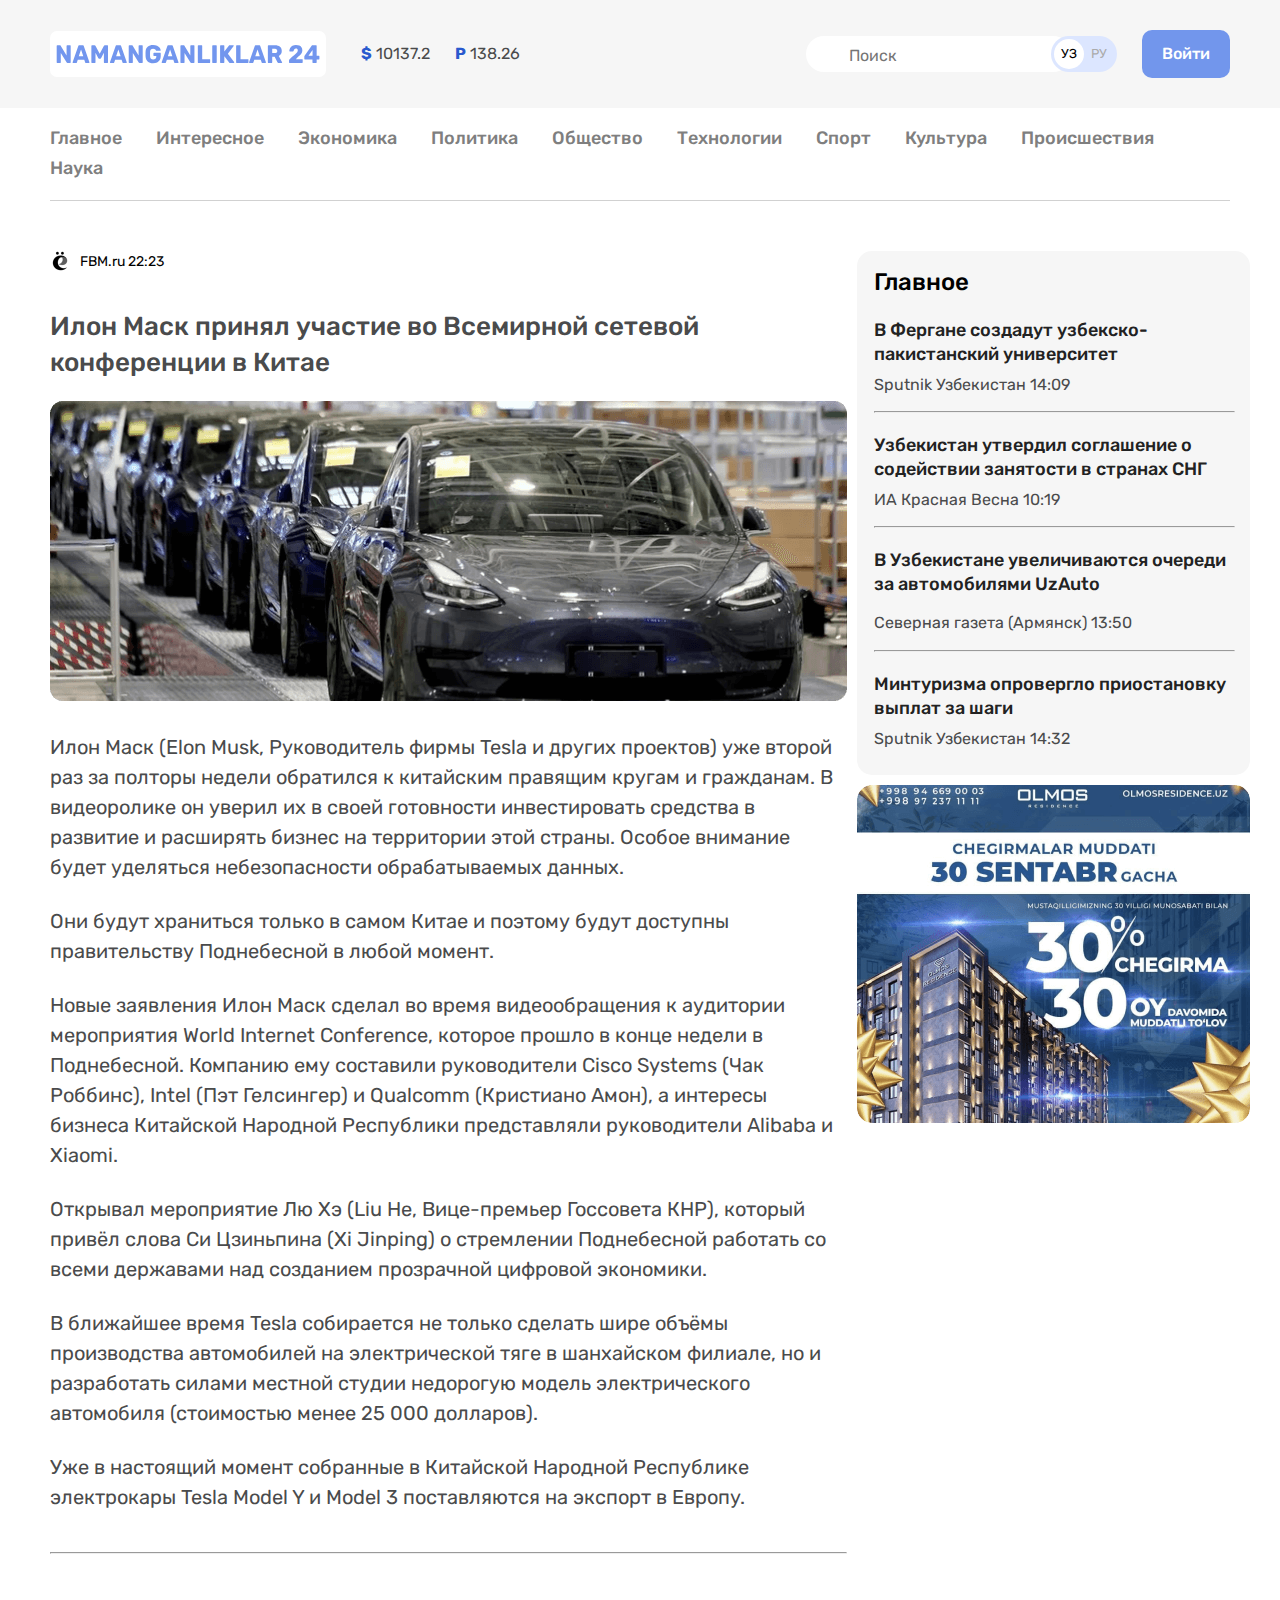
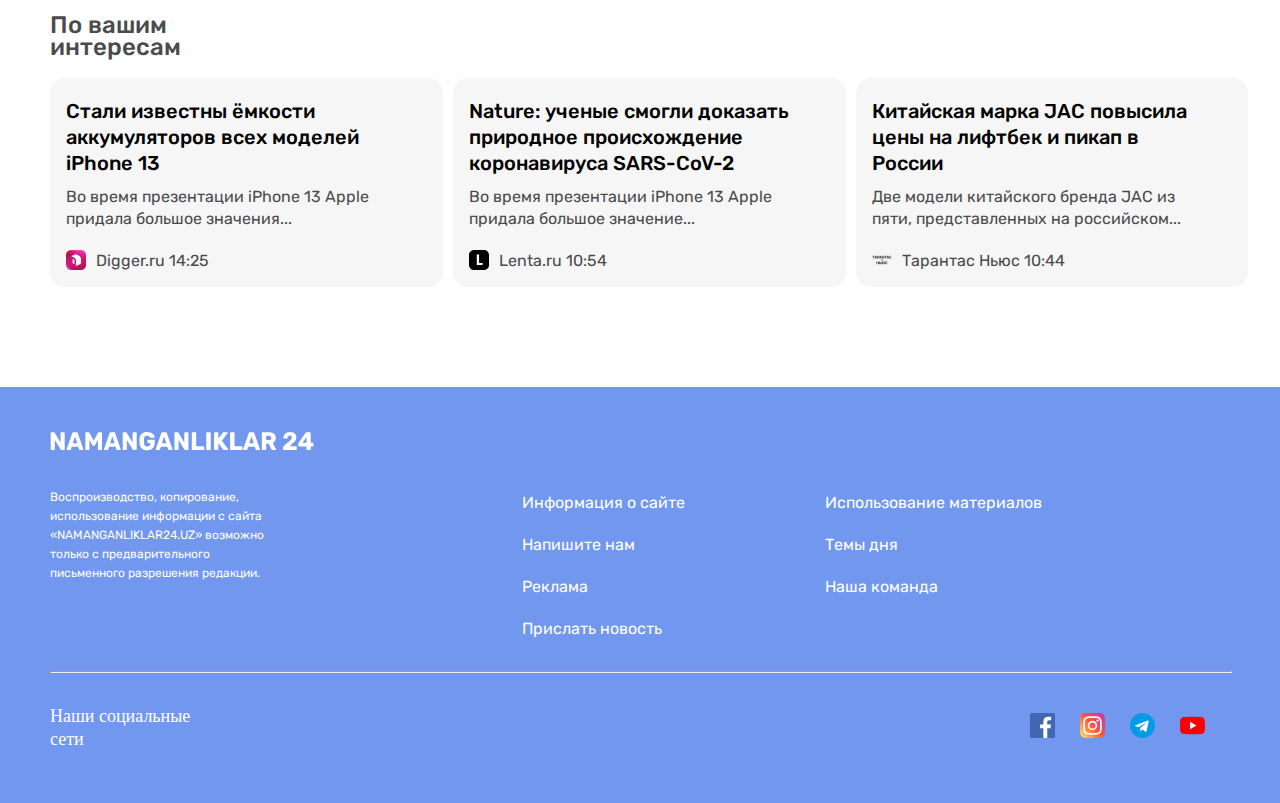
==== commit 5318de98: "Namanganliklar 24" ====
--- a/article.html
+++ b/article.html
@@ -5,7 +5,7 @@
     <meta charset="UTF-8">
     <meta http-equiv="X-UA-Compatible" content="IE=edge">
     <meta name="viewport" content="width=device-width, initial-scale=1.0">
-    <title>Document</title>
+    <title>NAMANGANLIKLAR 24</title>
     <!-- Css -->
     <!-- <link rel="stylesheet" href="css/normlize.css" />
     <link rel="stylesheet" href="css/article.css" /> -->
@@ -159,25 +159,33 @@
                 <div class="hero-container">
                     <div class="iteem">
                         <h1 class="h">Главное</h1>
-                        <h2 class="linnk">
-                            В Фергане создадут узбекско-пакистанский университет
-                        </h2>
+                        <a href="#">
+                            <h2 class="linnk">
+                                В Фергане создадут узбекско-пакистанский университет
+                            </h2>
+                        </a>
                         <p class="texxt">Sputnik Узбекистан 14:09</p>
                         <hr class="rectangle" />
-                        <h2 class="linnk">
-                            Узбекистан утвердил соглашение о содействии занятости в странах
-                            СНГ
-                        </h2>
+                        <a href="#">
+                            <h2 class="linnk">
+                                Узбекистан утвердил соглашение о содействии занятости в странах
+                                СНГ
+                            </h2>
+                        </a>
                         <p class="texxt">ИА Красная Весна 10:19</p>
                         <hr class="rectangle" />
-                        <h2 class="linnk">
-                            В Узбекистане увеличиваются очереди за автомобилями UzAuto
-                        </h2>
+                        <a href="#">
+                            <h2 class="linnk">
+                                В Узбекистане увеличиваются очереди за автомобилями UzAuto
+                            </h2>
+                        </a>
                         <p class="teexxt">Северная газета (Армянск) 13:50</p>
                         <hr class="rectangle" />
-                        <h2 class="linnk">
-                            Минтуризма опровергло приостановку выплат за шаги
-                        </h2>
+                        <a href="#">
+                            <h2 class="linnk">
+                                Минтуризма опровергло приостановку выплат за шаги
+                            </h2>
+                        </a>
                         <p class="texxt">Sputnik Узбекистан 14:32</p>
                     </div>
                     <img class="main-img" src="images/image 7.png" alt="rasm" />
--- a/css/article.css
+++ b/css/article.css
@@ -52,15 +52,11 @@
 
 /* Header */
 
-.site-header {
-    margin-bottom: 70px;
-}
-
 .site-header-top {
     background-color: #f6f6f6;
     padding-top: 30px;
     padding-bottom: 30px;
-    margin-bottom: 10px;
+    margin-bottom: 16px;
 }
 
 .site-header-top-container {
@@ -194,7 +190,7 @@
     border-bottom: 1px solid #d1d1d1;
     border-top: 16px;
     padding-bottom: 16px;
-    margin-bottom: 40px;
+    margin-bottom: 50px;
 }
 
 .sitenav-list {
@@ -313,6 +309,11 @@
     border-radius: 15px;
 }
 
+.iteem a {
+    color: #222;
+    text-decoration: none;
+}
+
 .h {
     margin: 0;
     width: 96px;
@@ -338,8 +339,8 @@
 
 .rectangle {
     width: 100%;
-    margin-top: 20px;
-    margin-bottom: 20px;
+    margin-top: 15px;
+    margin-bottom: 15px;
 }
 
 .main-img {
--- a/css/article.min.css
+++ b/css/article.min.css
@@ -1 +1 @@
-/*! normalize.css v8.0.1 | MIT License | github.com/necolas/normalize.css */html{line-height:1.15;-webkit-text-size-adjust:100%}body{margin:0}main{display:block}h1{font-size:2em;margin:.67em 0}hr{box-sizing:content-box;height:0;overflow:visible}pre{font-family:monospace,monospace;font-size:1em}a{background-color:transparent}abbr[title]{border-bottom:none;text-decoration:underline;text-decoration:underline dotted}b,strong{font-weight:bolder}code,kbd,samp{font-family:monospace,monospace;font-size:1em}small{font-size:80%}sub,sup{font-size:75%;line-height:0;position:relative;vertical-align:baseline}sub{bottom:-.25em}sup{top:-.5em}img{border-style:none}button,input,optgroup,select,textarea{font-family:inherit;font-size:100%;line-height:1.15;margin:0}button,input{overflow:visible}button,select{text-transform:none}[type=button],[type=reset],[type=submit],button{-webkit-appearance:button}[type=button]::-moz-focus-inner,[type=reset]::-moz-focus-inner,[type=submit]::-moz-focus-inner,button::-moz-focus-inner{border-style:none;padding:0}[type=button]:-moz-focusring,[type=reset]:-moz-focusring,[type=submit]:-moz-focusring,button:-moz-focusring{outline:1px dotted ButtonText}fieldset{padding:.35em .75em .625em}legend{box-sizing:border-box;color:inherit;display:table;max-width:100%;padding:0;white-space:normal}progress{vertical-align:baseline}textarea{overflow:auto}[type=checkbox],[type=radio]{box-sizing:border-box;padding:0}[type=number]::-webkit-inner-spin-button,[type=number]::-webkit-outer-spin-button{height:auto}[type=search]{-webkit-appearance:textfield;outline-offset:-2px}[type=search]::-webkit-search-decoration{-webkit-appearance:none}::-webkit-file-upload-button{-webkit-appearance:button;font:inherit}details{display:block}summary{display:list-item}template{display:none}[hidden]{display:none}*{-webkit-box-sizing:border-box;box-sizing:border-box}html{height:100%}:focus{outline:2px dotted #7296ec;outline-offset:2px}body{display:-webkit-box;display:-ms-flexbox;display:flex;-webkit-box-orient:vertical;-webkit-box-direction:normal;-ms-flex-direction:column;flex-direction:column;margin:0;padding:0;font-family:Rubik,sans-serif;font-weight:400;font-size:16px;line-height:22px;color:#4a4b4c;height:100%}.container{max-width:1300px;width:100%;margin-right:auto;margin-left:auto;padding-right:50px;padding-left:50px}.site-header{margin-bottom:70px}.site-header-top{background-color:#f6f6f6;padding-top:30px;padding-bottom:30px;margin-bottom:10px}.site-header-top-container{display:-webkit-box;display:-ms-flexbox;display:flex;-webkit-box-align:center;-ms-flex-align:center;align-items:center}.site-logo{display:-webkit-box;display:-ms-flexbox;display:flex;padding:9px 6px;background-color:#fff;margin-right:35px;border-radius:7px}.site-logo:hover{opacity:.8}.site-logo:active{opacity:.6}.site-logoo{-o-object-fit:contain;object-fit:contain}.site-logo-img{display:-webkit-box;display:-ms-flexbox;display:flex}.currency{margin-right:auto}.correcy-list{margin:0;padding:0;display:-webkit-box;display:-ms-flexbox;display:flex;list-style:none}.correcy-item:not(:last-child){margin-right:25px}.currency-icon{font-weight:700;color:#2959ce}.global-search{width:220px;margin-right:25px}.global-input{border-color:transparent;border-radius:60px;height:36px;padding:15px 1px 13px 41px}.language-toogle{background-color:#dce6ff;padding:3px;display:-webkit-box;display:-ms-flexbox;display:flex;border-radius:39px;margin-right:25px}.language-toogle-item{width:30px;height:30px;text-align:center;text-decoration:none;color:#ababab;line-height:30px;font-size:13px}.language-toogle-item-active{background-color:#fff;color:#000;border-radius:50%}.button{font-weight:500;text-decoration:none;padding:11px 18px;color:#fff;border-radius:10px;border:2px solid transparent;-webkit-transition:color .5s;-o-transition:color .5s;transition:color .5s}.button-primary{background-color:#7296ec}.button-primary:hover{opacity:.8;border-color:#7296ec;background-color:#fff;color:#7296ec}.sitenav{border-bottom:1px solid #d1d1d1;border-top:16px;padding-bottom:16px;margin-bottom:40px}.sitenav-list{margin:0;padding:0;-ms-flex-wrap:wrap;flex-wrap:wrap;display:-webkit-box;display:-ms-flexbox;display:flex;list-style:none}.siteanv-item:not(:last-child){margin-right:34px}.siteanv-item{margin-top:4px;margin-bottom:4px}.sitenav-link{text-decoration:none;font-weight:500;font-size:18px;line-height:21px;color:#7f7f7f;-webkit-transition:color .5s;-o-transition:color .5s;transition:color .5s}.sitenav-link:hover{color:#7296ec;opacity:.8}.sitenav-link:active{opacity:.6}.site-main-container{display:-webkit-box;display:-ms-flexbox;display:flex}.itemm{margin-right:10px}.hero-container{padding:0}.icons{display:-webkit-box;display:-ms-flexbox;display:flex}.hero-icons-img{margin-right:10px}.icon-text{margin:0;margin-bottom:36px;width:86px;font-family:Rubik,sans-serif;font-weight:400;font-size:14px;color:#000}.linkk{margin:0;margin-bottom:20px;width:797px;font-family:Rubik,sans-serif;font-weight:500;font-size:26px;line-height:36px}.hero-img{margin-bottom:25px}.textt{margin:0;margin-bottom:24px;width:797px;font-family:Rubik,sans-serif;font-weight:400;font-size:20px;line-height:30px}.recktangle{margin-top:40px;margin-bottom:60px}.iteem{margin-bottom:10px;background-color:#f6f6f6;padding:20px 17px 25px 17px;border-radius:15px}.h{margin:0;width:96px;font-family:Rubik,sans-serif;font-weight:500;font-size:24px;color:#000;margin-bottom:25px}.linnk{margin:0;font-family:Rubik,sans-serif;font-weight:500;font-size:18px;line-height:24px;margin-bottom:8px}.texxt{margin:0}.rectangle{width:100%;margin-top:20px;margin-bottom:20px}.main-img{width:393px;height:338px;border-radius:15px}.heroo{margin-bottom:100px}.hero-heading{margin:0;margin-bottom:20px;width:251px;font-family:Rubik,sans-serif;font-weight:500;font-size:24px}.nev{display:-webkit-box;display:-ms-flexbox;display:flex}.hero-content{width:393px;margin-right:10px;background-color:#f6f6f6;padding:20px 30px 15px 16px;border-radius:15px}.hero-heding{margin:0;margin-bottom:10px;width:358px;font-family:Rubik,sans-serif;font-weight:500;font-size:20px;line-height:26px;color:#000}.herro-heding{margin:0;margin-bottom:10px;width:338px;font-family:Rubik,sans-serif;font-weight:500;font-size:20px;line-height:26px;color:#000}.heroo-text{margin:0;margin-bottom:20px;width:346px;font-family:Rubik,sans-serif;font-weight:400;font-size:16px;line-height:22px}.icons{display:-webkit-box;display:-ms-flexbox;display:flex}.icon-img{margin-right:10px}.heroo-texxt{margin:0}.second{background-color:#7297ef;color:#fff;padding-top:40px;padding-bottom:40px}.footer-container{display:-webkit-box;display:-ms-flexbox;display:flex}.footer-img{-o-object-fit:contain;object-fit:contain;margin-bottom:15px}.footer-img:hover{opacity:.8}.footer-img:active{opacity:.6}.ttext{margin-right:203px;margin-bottom:71px;width:229px;height:95px;font-size:12px;line-height:19px}.site-footer{display:-webkit-box;display:-ms-flexbox;display:flex}.site-footer-list{list-style:none}.site-footer-item:not(:last-child){margin-bottom:20px}.site-footer-link{text-decoration:none;color:#fff;margin-right:100px;-webkit-transition:.5s;-o-transition:.5s;transition:.5s}.site-footer-link:hover{color:#f78b3b;opacity:.8}.site-footer-link:active{opacity:.6}.rectangle{margin-bottom:20px}.main-h1{width:161px;height:46px;font-family:Rubik sans-serif;font-weight:300;line-height:23px;font-size:18px}.hero-icons{display:-webkit-box;display:-ms-flexbox;display:flex;-webkit-box-align:center;-ms-flex-align:center;align-items:center}.main-h1{margin-right:auto}.main-icon{margin-right:25px}+/*! normalize.css v8.0.1 | MIT License | github.com/necolas/normalize.css */html{line-height:1.15;-webkit-text-size-adjust:100%}body{margin:0}main{display:block}h1{font-size:2em;margin:.67em 0}hr{box-sizing:content-box;height:0;overflow:visible}pre{font-family:monospace,monospace;font-size:1em}a{background-color:transparent}abbr[title]{border-bottom:none;text-decoration:underline;text-decoration:underline dotted}b,strong{font-weight:bolder}code,kbd,samp{font-family:monospace,monospace;font-size:1em}small{font-size:80%}sub,sup{font-size:75%;line-height:0;position:relative;vertical-align:baseline}sub{bottom:-.25em}sup{top:-.5em}img{border-style:none}button,input,optgroup,select,textarea{font-family:inherit;font-size:100%;line-height:1.15;margin:0}button,input{overflow:visible}button,select{text-transform:none}[type=button],[type=reset],[type=submit],button{-webkit-appearance:button}[type=button]::-moz-focus-inner,[type=reset]::-moz-focus-inner,[type=submit]::-moz-focus-inner,button::-moz-focus-inner{border-style:none;padding:0}[type=button]:-moz-focusring,[type=reset]:-moz-focusring,[type=submit]:-moz-focusring,button:-moz-focusring{outline:1px dotted ButtonText}fieldset{padding:.35em .75em .625em}legend{box-sizing:border-box;color:inherit;display:table;max-width:100%;padding:0;white-space:normal}progress{vertical-align:baseline}textarea{overflow:auto}[type=checkbox],[type=radio]{box-sizing:border-box;padding:0}[type=number]::-webkit-inner-spin-button,[type=number]::-webkit-outer-spin-button{height:auto}[type=search]{-webkit-appearance:textfield;outline-offset:-2px}[type=search]::-webkit-search-decoration{-webkit-appearance:none}::-webkit-file-upload-button{-webkit-appearance:button;font:inherit}details{display:block}summary{display:list-item}template{display:none}[hidden]{display:none}*{-webkit-box-sizing:border-box;box-sizing:border-box}html{height:100%}:focus{outline:2px dotted #7296ec;outline-offset:2px}body{display:-webkit-box;display:-ms-flexbox;display:flex;-webkit-box-orient:vertical;-webkit-box-direction:normal;-ms-flex-direction:column;flex-direction:column;margin:0;padding:0;font-family:Rubik,sans-serif;font-weight:400;font-size:16px;line-height:22px;color:#4a4b4c;height:100%}.container{max-width:1300px;width:100%;margin-right:auto;margin-left:auto;padding-right:50px;padding-left:50px}.site-header-top{background-color:#f6f6f6;padding-top:30px;padding-bottom:30px;margin-bottom:16px}.site-header-top-container{display:-webkit-box;display:-ms-flexbox;display:flex;-webkit-box-align:center;-ms-flex-align:center;align-items:center}.site-logo{display:-webkit-box;display:-ms-flexbox;display:flex;padding:9px 6px;background-color:#fff;margin-right:35px;border-radius:7px}.site-logo:hover{opacity:.8}.site-logo:active{opacity:.6}.site-logoo{-o-object-fit:contain;object-fit:contain}.site-logo-img{display:-webkit-box;display:-ms-flexbox;display:flex}.currency{margin-right:auto}.correcy-list{margin:0;padding:0;display:-webkit-box;display:-ms-flexbox;display:flex;list-style:none}.correcy-item:not(:last-child){margin-right:25px}.currency-icon{font-weight:700;color:#2959ce}.global-search{width:220px;margin-right:25px}.global-input{border-color:transparent;border-radius:60px;height:36px;padding:15px 1px 13px 41px}.language-toogle{background-color:#dce6ff;padding:3px;display:-webkit-box;display:-ms-flexbox;display:flex;border-radius:39px;margin-right:25px}.language-toogle-item{width:30px;height:30px;text-align:center;text-decoration:none;color:#ababab;line-height:30px;font-size:13px}.language-toogle-item-active{background-color:#fff;color:#000;border-radius:50%}.button{font-weight:500;text-decoration:none;padding:11px 18px;color:#fff;border-radius:10px;border:2px solid transparent;-webkit-transition:color .5s;-o-transition:color .5s;transition:color .5s}.button-primary{background-color:#7296ec}.button-primary:hover{opacity:.8;border-color:#7296ec;background-color:#fff;color:#7296ec}.sitenav{border-bottom:1px solid #d1d1d1;border-top:16px;padding-bottom:16px;margin-bottom:50px}.sitenav-list{margin:0;padding:0;-ms-flex-wrap:wrap;flex-wrap:wrap;display:-webkit-box;display:-ms-flexbox;display:flex;list-style:none}.siteanv-item:not(:last-child){margin-right:34px}.siteanv-item{margin-top:4px;margin-bottom:4px}.sitenav-link{text-decoration:none;font-weight:500;font-size:18px;line-height:21px;color:#7f7f7f;-webkit-transition:color .5s;-o-transition:color .5s;transition:color .5s}.sitenav-link:hover{color:#7296ec;opacity:.8}.sitenav-link:active{opacity:.6}.site-main-container{display:-webkit-box;display:-ms-flexbox;display:flex}.itemm{margin-right:10px}.hero-container{padding:0}.icons{display:-webkit-box;display:-ms-flexbox;display:flex}.hero-icons-img{margin-right:10px}.icon-text{margin:0;margin-bottom:36px;width:86px;font-family:Rubik,sans-serif;font-weight:400;font-size:14px;color:#000}.linkk{margin:0;margin-bottom:20px;width:797px;font-family:Rubik,sans-serif;font-weight:500;font-size:26px;line-height:36px}.hero-img{margin-bottom:25px}.textt{margin:0;margin-bottom:24px;width:797px;font-family:Rubik,sans-serif;font-weight:400;font-size:20px;line-height:30px}.recktangle{margin-top:40px;margin-bottom:60px}.iteem{margin-bottom:10px;background-color:#f6f6f6;padding:20px 17px 25px 17px;border-radius:15px}.iteem a{color:#222;text-decoration:none}.h{margin:0;width:96px;font-family:Rubik,sans-serif;font-weight:500;font-size:24px;color:#000;margin-bottom:25px}.linnk{margin:0;font-family:Rubik,sans-serif;font-weight:500;font-size:18px;line-height:24px;margin-bottom:8px}.texxt{margin:0}.rectangle{width:100%;margin-top:15px;margin-bottom:15px}.main-img{width:393px;height:338px;border-radius:15px}.heroo{margin-bottom:100px}.hero-heading{margin:0;margin-bottom:20px;width:251px;font-family:Rubik,sans-serif;font-weight:500;font-size:24px}.nev{display:-webkit-box;display:-ms-flexbox;display:flex}.hero-content{width:393px;margin-right:10px;background-color:#f6f6f6;padding:20px 30px 15px 16px;border-radius:15px}.hero-heding{margin:0;margin-bottom:10px;width:358px;font-family:Rubik,sans-serif;font-weight:500;font-size:20px;line-height:26px;color:#000}.herro-heding{margin:0;margin-bottom:10px;width:338px;font-family:Rubik,sans-serif;font-weight:500;font-size:20px;line-height:26px;color:#000}.heroo-text{margin:0;margin-bottom:20px;width:346px;font-family:Rubik,sans-serif;font-weight:400;font-size:16px;line-height:22px}.icons{display:-webkit-box;display:-ms-flexbox;display:flex}.icon-img{margin-right:10px}.heroo-texxt{margin:0}.second{background-color:#7297ef;color:#fff;padding-top:40px;padding-bottom:40px}.footer-container{display:-webkit-box;display:-ms-flexbox;display:flex}.footer-img{-o-object-fit:contain;object-fit:contain;margin-bottom:15px}.footer-img:hover{opacity:.8}.footer-img:active{opacity:.6}.ttext{margin-right:203px;margin-bottom:71px;width:229px;height:95px;font-size:12px;line-height:19px}.site-footer{display:-webkit-box;display:-ms-flexbox;display:flex}.site-footer-list{list-style:none}.site-footer-item:not(:last-child){margin-bottom:20px}.site-footer-link{text-decoration:none;color:#fff;margin-right:100px;-webkit-transition:.5s;-o-transition:.5s;transition:.5s}.site-footer-link:hover{color:#f78b3b;opacity:.8}.site-footer-link:active{opacity:.6}.rectangle{margin-bottom:20px}.main-h1{width:161px;height:46px;font-family:Rubik sans-serif;font-weight:300;line-height:23px;font-size:18px}.hero-icons{display:-webkit-box;display:-ms-flexbox;display:flex;-webkit-box-align:center;-ms-flex-align:center;align-items:center}.main-h1{margin-right:auto}.main-icon{margin-right:25px}